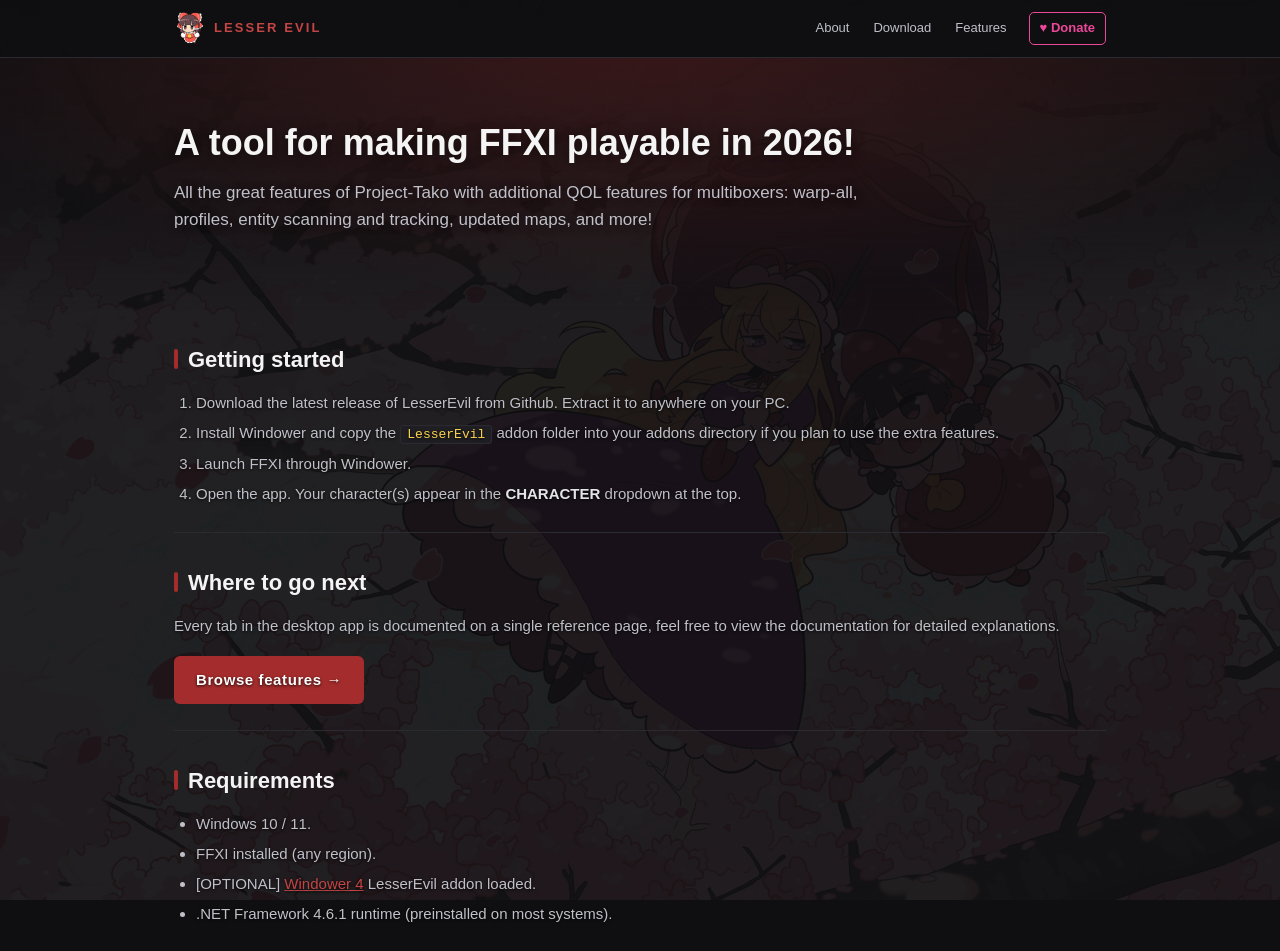
==== docs/index.html @ 6ac47f66 "Initial commit" ====
<!DOCTYPE html>
<html lang="en">
<head>
<meta charset="utf-8">
<meta name="viewport" content="width=device-width, initial-scale=1">
<title>LesserEvil - Documentation</title>
<link rel="icon" type="image/x-icon" href="IconNew.ico">
<link rel="stylesheet" href="styles.css">
</head>
<body>

<header class="topbar">
  <div class="container">
    <a href="index.html" class="brand"><img src="brand-logo.png" alt="" class="brand-icon">LESSER EVIL</a>
    <nav>
      <a href="about.html">About</a>
      <a href="download.html">Download</a>
      <a href="features.html">Features</a>
      <a href="https://ko-fi.com/lesserevil" class="donate-btn" target="_blank" rel="noopener">♥ Donate</a>
    </nav>
  </div>
</header>

<section class="hero">
  <div class="container">
    <h1>A tool for making FFXI playable in 2026!</h1>
    <p class="lede">
      All the great features of Project-Tako with additional QOL features for multiboxers: warp-all, profiles, entity scanning and tracking, updated maps, and more!
   </p>
  </div>
</section>

<main class="container">

<section>
  <h2>Getting started</h2>
  <ol>
    <li>Download the latest release of LesserEvil from Github. Extract it to anywhere on your PC.</li>
    <li>Install Windower and copy the <code>LesserEvil</code> addon folder into your addons directory if you plan to use the extra features.</li>
    <li>Launch FFXI through Windower.</li>
    <li>Open the app. Your character(s) appear in the
        <strong>CHARACTER</strong> dropdown at the top.</li>
  </ol>
</section>

<section>
  <h2>Where to go next</h2>
  <p>
    Every tab in the desktop app is documented on a single reference page, feel free to view the documentation for detailed explanations.
  </p>
  <p style="margin-top: 18px;">
    <a href="features.html"
       style="display: inline-block; padding: 12px 22px;
              background: var(--accent); color: white;
              text-decoration: none; border-radius: 6px;
              font-weight: 700; letter-spacing: 0.04em;">
      Browse features &rarr;
    </a>
  </p>
</section>

<section>
  <h2>Requirements</h2>
  <ul>
    <li>Windows 10 / 11.</li>
    <li>FFXI installed (any region).</li>
    <li>[OPTIONAL] <a href="https://www.windower.net/" target="_blank" rel="noopener">Windower 4</a> LesserEvil addon loaded.</li>
    <li>.NET Framework 4.6.1 runtime (preinstalled on most systems).</li>
  </ul>
</section>

</main>


</body>
</html>
---- docs/styles.css ----
/* LesserEvil documentation site — dark theme matching the app */

:root {
    --bg:        #0F0F11;
    --bg-card:   #1B1B1F;
    --bg-hero:   #18181B;
    --bg-nav:    #14141700;
    --border:    #2A2A30;
    --border-hi: #3F3F46;
    --text:      #E4E4E7;
    --text-mute: #C0C0C9;   /* lifted from #A1A1AA for legibility over the bg art */
    --text-dim:  #71717A;
    --accent:    #A52C2C;       /* LE's red */
    --accent-hi: #C44545;
    --code-bg:   #1F1F23;
    --code-fg:   #FCD34D;
    --donate:    #EC4899;       /* pink-500 */
    --donate-hi: #F472B6;

    /* Background overlay art. The single knob below controls how visible
       it is — bump toward ~0.18 for prominent, drop to 0 to disable
       entirely (the layer then renders nothing). */
    --bg-overlay-opacity: 0.08;
}

* { box-sizing: border-box; }

html { scroll-behavior: smooth; }

body {
    margin: 0;
    background: var(--bg);
    color: var(--text);
    font-family: -apple-system, BlinkMacSystemFont, 'Segoe UI', Roboto,
                 Oxygen, Ubuntu, sans-serif;
    font-size: 15px;
    line-height: 1.6;
}

/* Fixed, dimmed background art behind everything. Sits above the solid
   body color but below all content (z-index:-1), never intercepts
   clicks (pointer-events:none), and stays put while the page scrolls.
   Slight desaturation keeps the busy illustration from fighting the
   text. Shared stylesheet, so this applies to every page at once. */
body::before {
    content: "";
    position: fixed;
    inset: 0;
    z-index: -1;
    pointer-events: none;
    background: url('bg-overlay.jpg') center / cover no-repeat;
    opacity: var(--bg-overlay-opacity);
    filter: grayscale(25%);
}

.container {
    max-width: 980px;
    margin: 0 auto;
    padding: 0 24px;
}

/* ─── Top navigation (shared across all pages) ───────────────────── */

.topbar {
    position: sticky;
    top: 0;
    z-index: 50;
    background: rgba(15, 15, 17, 0.92);
    backdrop-filter: blur(8px);
    -webkit-backdrop-filter: blur(8px);
    border-bottom: 1px solid var(--border);
}

.topbar .container {
    display: flex;
    align-items: center;
    gap: 18px;
    padding-top: 12px;
    padding-bottom: 12px;
}

.brand {
    color: var(--accent-hi);
    font-weight: 800;
    letter-spacing: 0.16em;
    font-size: 13px;
    text-decoration: none;
    flex-shrink: 0;
    display: inline-flex;
    align-items: center;
    gap: 8px;
}

.brand:hover { color: var(--accent); }

.brand-icon {
    width: 32px;
    height: 32px;
    /* High-res transparent PNG (256px source) downscaled — let the
       browser smooth it instead of the old crisp-edges, which was
       only there to cope with upscaling a tiny .ico frame. */
    image-rendering: auto;
}

.topbar nav {
    display: flex;
    align-items: center;
    gap: 4px;
    flex-wrap: wrap;
    margin-left: auto;
}

.topbar nav a {
    color: var(--text-mute);
    text-decoration: none;
    font-size: 13px;
    font-weight: 500;
    padding: 6px 10px;
    border-radius: 5px;
}

.topbar nav a:hover {
    color: var(--text);
    background: rgba(255,255,255,0.04);
}

.topbar nav a.active {
    color: var(--text);
    background: rgba(165, 44, 44, 0.18);
}

.donate-btn {
    background: transparent !important;
    color: var(--donate) !important;
    font-weight: 600 !important;
    margin-left: 8px;
    border: 1px solid var(--donate) !important;
    padding: 5px 10px !important;
    transition: background 120ms, color 120ms;
}

.donate-btn:hover {
    background: rgba(236, 72, 153, 0.12) !important;
    color: var(--donate-hi) !important;
}

/* ─── Download card ──────────────────────────────────────────────── */

.download-card {
    background: var(--bg-card);
    border: 1px solid var(--border);
    border-radius: 8px;
    padding: 20px 22px;
    max-width: 560px;
}

.download-head {
    display: flex;
    align-items: center;
    gap: 12px;
    margin-bottom: 10px;
}

.version-badge {
    display: inline-block;
    background: rgba(165, 44, 44, 0.18);
    color: var(--accent-hi);
    border: 1px solid rgba(165, 44, 44, 0.5);
    font-weight: 700;
    font-size: 12px;
    letter-spacing: 0.06em;
    padding: 3px 10px;
    border-radius: 999px;
}

.download-sub {
    color: var(--text-dim);
    font-size: 13px;
}

.download-card p { margin: 0 0 16px; }

.btn-primary {
    display: inline-flex;
    align-items: center;
    gap: 8px;
    background: var(--accent);
    color: #fff;
    font-weight: 700;
    font-size: 14px;
    letter-spacing: 0.02em;
    text-decoration: none;
    padding: 11px 20px;
    border-radius: 6px;
    transition: background 120ms, transform 120ms;
}

.btn-primary:hover {
    background: var(--accent-hi);
    transform: translateY(-1px);
}

.repo-link {
    margin: 14px 0 0 !important;
    font-size: 13px;
    color: var(--text-dim);
}

/* ─── Hero (index only) ──────────────────────────────────────────── */

.hero {
    /* Translucent so the background art shows through instead of being
       hidden by a solid slab. Two layers:
       1) a soft LE-red glow up top — a "spotlight" that keeps the title
          emphasized;
       2) a vertical scrim that's darkest behind the heading (for
          legibility) and fades to fully transparent at the bottom so the
          hero blends seamlessly into the page over the overlay. */
    background:
        radial-gradient(1100px 380px at 50% -12%,
            rgba(165, 44, 44, 0.28), transparent 70%),
        linear-gradient(180deg,
            rgba(15, 15, 17, 0.88) 0%,
            rgba(15, 15, 17, 0.55) 55%,
            rgba(15, 15, 17, 0) 100%);
    border-bottom: 1px solid rgba(63, 63, 70, 0.4);
    padding: 64px 0 48px;
}

.hero h1 {
    font-size: 36px;
    font-weight: 700;
    line-height: 1.15;
    margin: 0 0 16px;
    color: #F4F4F5;
    /* Keeps the title crisp if any background art peeks through. */
    text-shadow: 0 2px 14px rgba(0, 0, 0, 0.55);
}

.hero .lede {
    font-size: 17px;
    color: var(--text-mute);
    max-width: 720px;
    margin: 0 0 28px;
    text-shadow: 0 1px 8px rgba(0, 0, 0, 0.5);
}

/* ─── Page header (non-index pages) ──────────────────────────────── */

.page-header {
    border-bottom: 1px solid var(--border);
    padding: 36px 0 24px;
}

.page-header h1 {
    font-size: 28px;
    font-weight: 700;
    color: #F4F4F5;
    margin: 0 0 8px;
}

.page-header .lede {
    font-size: 15px;
    color: var(--text-mute);
    margin: 0;
    max-width: 720px;
}

/* ─── Sections ───────────────────────────────────────────────────── */

main {
    padding-top: 0;
    padding-bottom: 60px;
}

section {
    padding: 32px 0 12px;
    border-bottom: 1px solid var(--border);
}

section:last-of-type {
    border-bottom: none;
}

h2 {
    font-size: 22px;
    font-weight: 700;
    color: #F4F4F5;
    margin: 0 0 14px;
    scroll-margin-top: 80px;
}

h2::before {
    content: '';
    display: inline-block;
    width: 4px;
    height: 20px;
    background: var(--accent);
    border-radius: 2px;
    vertical-align: middle;
    margin-right: 10px;
    transform: translateY(-2px);
}

h3 {
    font-size: 16px;
    font-weight: 700;
    color: #F4F4F5;
    margin: 0 0 8px;
}

p { margin: 0 0 14px; color: var(--text-mute); }
p strong, li strong { color: var(--text); }
p em, li em { color: var(--text-dim); font-style: italic; }

/* Subtle legibility halo: keeps body copy crisp where the background
   art shows through, without an opaque panel. Barely perceptible on
   flat dark areas, just enough contrast lift over the overlay. */
p, li, dd, dt, .lede {
    text-shadow: 0 1px 3px rgba(0, 0, 0, 0.85);
}

p.note {
    border-left: 3px solid var(--accent);
    background: rgba(165, 44, 44, 0.08);
    padding: 10px 14px;
    border-radius: 0 6px 6px 0;
    color: var(--text);
    font-size: 14px;
}

ul, ol {
    margin: 0 0 14px;
    padding-left: 22px;
    color: var(--text-mute);
}

li { margin-bottom: 6px; }

a { color: var(--accent-hi); }
a:hover { color: var(--accent); }

code {
    font-family: 'Consolas', 'Menlo', monospace;
    font-size: 13px;
    background: var(--code-bg);
    color: var(--code-fg);
    padding: 1px 6px;
    border-radius: 3px;
    border: 1px solid var(--border);
}

/* ─── Definition list (term + description) ──────────────────────── */

.feature-section dl {
    margin: 14px 0 22px;
    padding: 0;
}

.feature-section dt {
    color: var(--accent-hi);
    font-size: 11px;
    font-weight: 700;
    text-transform: uppercase;
    letter-spacing: 0.08em;
    margin-top: 14px;
    margin-bottom: 4px;
}

.feature-section dt:first-child {
    margin-top: 4px;
}

.feature-section dd {
    margin: 0 0 0 0;
    padding: 0;
    color: var(--text-mute);
    font-size: 14px;
    line-height: 1.55;
    max-width: 720px;
}

.feature-section dd + dt {
    border-top: 1px solid var(--border);
    padding-top: 14px;
}

/* ─── Sticky-sidebar TOC: nested sub-items ───────────────────────── */

.toc-nav ul ul {
    margin-top: 2px;
    margin-bottom: 6px;
    padding-left: 14px;
    border-left: 1px solid var(--border);
}

.toc-nav ul ul a {
    font-size: 12px;
    padding: 4px 8px;
    color: var(--text-dim);
}

.toc-nav ul ul a:hover {
    color: var(--text-mute);
}

.toc-nav ul ul a.active {
    color: var(--text);
    background: rgba(165, 44, 44, 0.10);
    border-left-color: var(--accent-hi);
}

/* Third-level nesting (sub-subsection under a subsection). */
.toc-nav ul ul ul {
    margin-top: 1px;
    margin-bottom: 4px;
    padding-left: 12px;
    border-left: 1px solid var(--border);
}

.toc-nav ul ul ul a {
    font-size: 11px;
    padding: 3px 8px;
    color: var(--text-dim);
}

.toc-nav ul ul ul a:hover {
    color: var(--text-mute);
}

/* ─── Feature card grid (legacy; kept for legend swatches etc.) ──── */

.features {
    display: grid;
    grid-template-columns: repeat(auto-fit, minmax(260px, 1fr));
    gap: 12px;
    margin: 18px 0 22px;
}

.card {
    background: var(--bg-card);
    border: 1px solid var(--border);
    border-radius: 6px;
    padding: 14px 16px;
}

.card h3 {
    font-size: 13px;
    text-transform: uppercase;
    letter-spacing: 0.06em;
    color: var(--accent-hi);
    margin-bottom: 6px;
}

.card p {
    margin: 0;
    font-size: 13.5px;
    color: var(--text-mute);
    line-height: 1.5;
}

/* ─── Legend swatches ────────────────────────────────────────────── */

.legend {
    list-style: none;
    padding: 0;
    margin: 0 0 14px;
    display: flex;
    flex-wrap: wrap;
    gap: 8px 22px;
}

.legend li {
    display: inline-flex;
    align-items: center;
    color: var(--text);
    font-size: 14px;
    margin: 0;
}

.swatch {
    display: inline-block;
    width: 11px;
    height: 11px;
    border-radius: 50%;
    margin-right: 8px;
    border: 1px solid rgba(0,0,0,0.6);
}

.swatch.diamond {
    border-radius: 0;
    transform: rotate(45deg);
}

.legend-pill {
    font-size: 11px;
    font-weight: 700;
    text-transform: uppercase;
    letter-spacing: 0.06em;
    margin-left: 6px;
}

/* ─── Multi-column list ──────────────────────────────────────────── */

.grid-list {
    display: grid;
    grid-template-columns: repeat(auto-fit, minmax(280px, 1fr));
    gap: 4px 22px;
    list-style: disc;
}

/* ─── Docs page (sticky-sidebar layout for /features.html) ──────── */

.docs-layout {
    display: grid;
    grid-template-columns: 250px 1fr;
    gap: 32px;
    max-width: 1140px;
    margin: 0 auto;
    padding: 0 24px;
}

.toc-nav {
    position: sticky;
    top: 64px;
    align-self: start;
    max-height: calc(100vh - 80px);
    overflow-y: auto;
    padding: 28px 16px 28px 0;
    border-right: 1px solid var(--border);
}

.toc-nav h3 {
    font-size: 11px;
    text-transform: uppercase;
    letter-spacing: 0.1em;
    color: var(--text-dim);
    margin: 0 0 12px;
    padding: 0 10px;
}

.toc-nav ul {
    list-style: none;
    padding: 0;
    margin: 0;
}

.toc-nav li { margin-bottom: 2px; }

.toc-nav a {
    display: block;
    padding: 7px 10px;
    border-radius: 4px;
    color: var(--text-mute);
    font-size: 13px;
    text-decoration: none;
    border-left: 2px solid transparent;
    transition: background 100ms, color 100ms, border-color 100ms;
}

.toc-nav a:hover {
    color: var(--text);
    background: rgba(255, 255, 255, 0.03);
}

.toc-nav a.active {
    color: var(--text);
    background: rgba(165, 44, 44, 0.15);
    border-left-color: var(--accent);
}

.docs-content {
    min-width: 0;
    padding: 0 0 60px;
}

.feature-section {
    padding-top: 48px;
    border-bottom: 1px solid var(--border);
    scroll-margin-top: 70px;
}

.feature-section:first-child { padding-top: 16px; }
.feature-section:last-child  { border-bottom: none; }

.feature-section > h2 {
    font-size: 26px;
    margin: 0 0 6px;
    scroll-margin-top: 70px;
}

.feature-section > h2::before {
    width: 5px;
    height: 24px;
}

.feature-section .feature-lede {
    font-size: 15px;
    color: var(--text-mute);
    margin: 0 0 22px;
    max-width: 720px;
}

.feature-section h3 {
    font-size: 15px;
    margin-top: 22px;
}

.feature-section .card h3 { margin-top: 0; }

@media (max-width: 900px) {
    .docs-layout {
        grid-template-columns: 1fr;
        gap: 0;
    }
    .toc-nav {
        position: static;
        max-height: none;
        border-right: none;
        border-bottom: 1px solid var(--border);
        padding: 14px 0;
        margin-bottom: 8px;
    }
    .toc-nav h3 { padding: 0 4px; margin-bottom: 8px; }
    .toc-nav ul {
        display: flex;
        flex-wrap: wrap;
        gap: 4px;
    }
    .toc-nav a {
        padding: 5px 10px;
        font-size: 12px;
    }
    .toc-nav a.active {
        border-left: none;
        border-bottom: 2px solid var(--accent);
        background: rgba(165, 44, 44, 0.15);
    }
    .feature-section { padding-top: 32px; }
    .feature-section > h2 { font-size: 22px; }
}

/* ─── Quick-links grid (home page) ───────────────────────────────── */

.quick-links {
    display: grid;
    grid-template-columns: repeat(auto-fit, minmax(220px, 1fr));
    gap: 12px;
    margin: 24px 0;
    list-style: none;
    padding: 0;
}

.quick-links li { margin: 0; }

.quick-links a {
    display: block;
    background: var(--bg-card);
    border: 1px solid var(--border);
    border-radius: 6px;
    padding: 16px 18px;
    text-decoration: none;
    color: var(--text);
    transition: border-color 120ms;
}

.quick-links a:hover {
    border-color: var(--accent);
}

.quick-links .ql-title {
    color: var(--accent-hi);
    font-size: 12px;
    font-weight: 700;
    text-transform: uppercase;
    letter-spacing: 0.06em;
    margin-bottom: 4px;
}

.quick-links .ql-text {
    color: var(--text-mute);
    font-size: 13.5px;
}

/* ─── Footer ─────────────────────────────────────────────────────── */

footer {
    border-top: 1px solid var(--border);
    margin-top: 40px;
    padding: 22px 0;
}

footer p {
    margin: 0;
    font-size: 12px;
    color: var(--text-dim);
}

/* ─── Contact form / details ─────────────────────────────────────── */

.contact-grid {
    display: grid;
    grid-template-columns: repeat(auto-fit, minmax(280px, 1fr));
    gap: 16px;
    margin: 18px 0;
}

.contact-grid .card .label {
    color: var(--text-dim);
    font-size: 11px;
    text-transform: uppercase;
    letter-spacing: 0.06em;
    margin-bottom: 4px;
}

.contact-grid .card a {
    word-break: break-all;
}

/* ─── Feature screenshots ────────────────────────────────────────── */

.feature-figure {
    margin: 20px 0 24px;
    padding: 0;
}

.feature-figure img {
    display: block;
    max-width: 100%;
    height: auto;
    margin: 0 auto;
    border: 1px solid var(--border);
    background: var(--bg-card);
    box-shadow: 0 6px 20px rgba(0, 0, 0, 0.45);
}

.feature-figure figcaption {
    margin-top: 10px;
    color: var(--text-dim);
    font-size: 13px;
    font-style: italic;
    text-align: center;
}

/* ─── Responsive ─────────────────────────────────────────────────── */

@media (max-width: 760px) {
    .topbar .container { gap: 8px; }
    .topbar nav { gap: 2px; }
    .topbar nav a { padding: 4px 8px; font-size: 12px; }
    .donate-btn { margin-left: 4px; }
}

@media (max-width: 600px) {
    .hero { padding: 40px 0 28px; }
    .hero h1 { font-size: 26px; }
    .hero .lede { font-size: 15px; }
    .page-header { padding: 28px 0 18px; }
    .page-header h1 { font-size: 22px; }
    h2 { font-size: 20px; }
    section { padding-top: 24px; }
}
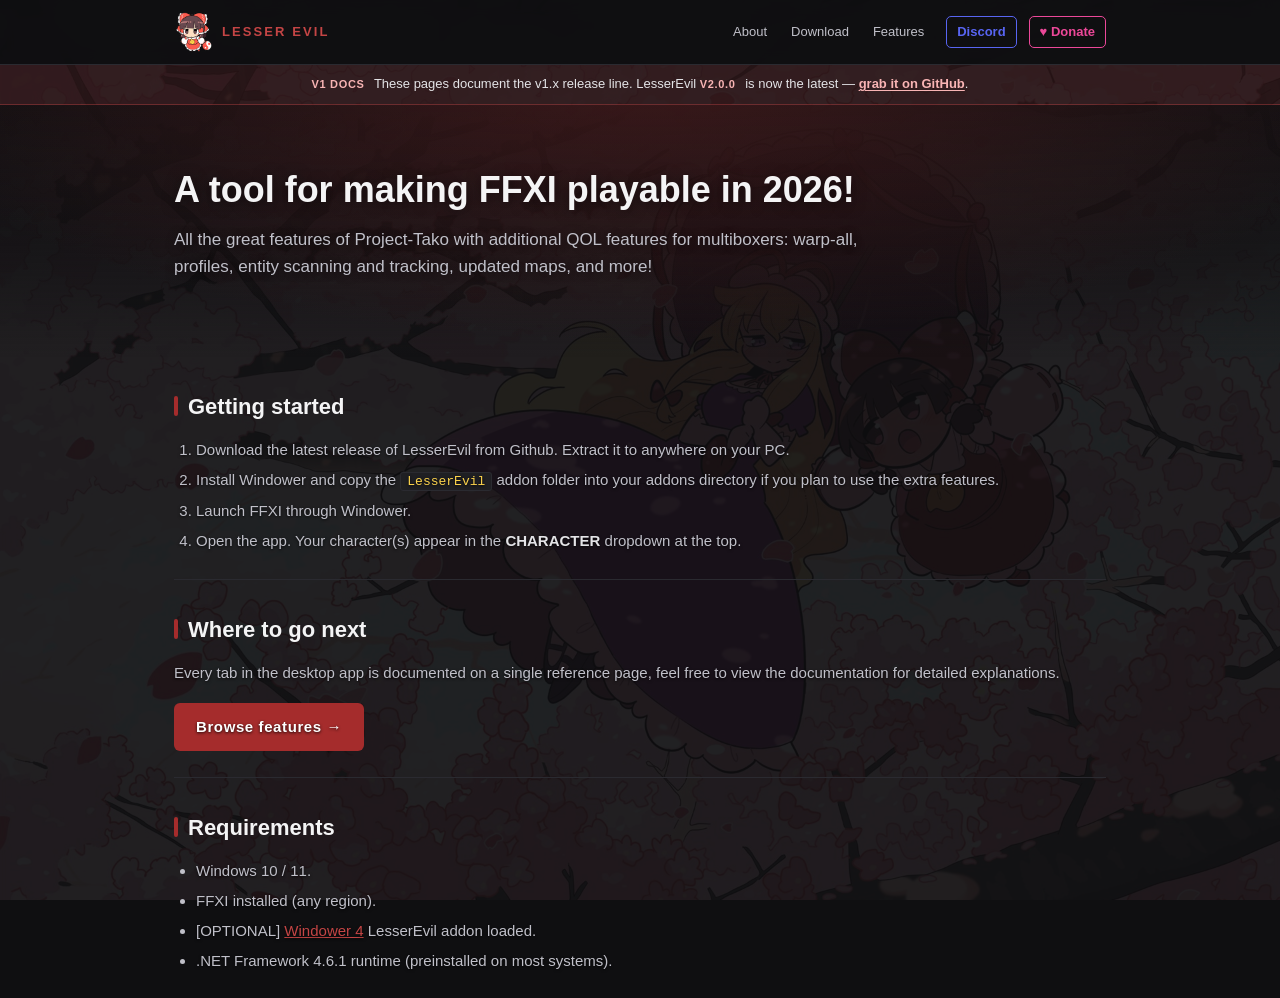
==== commit d5daf64e: "Update to v2 on README" ====
--- a/docs/index.html
+++ b/docs/index.html
@@ -16,10 +16,18 @@
       <a href="about.html">About</a>
       <a href="download.html">Download</a>
       <a href="features.html">Features</a>
+      <a href="https://discord.gg/vSgYvdh8gT" class="discord-btn" target="_blank" rel="noopener">Discord</a>
       <a href="https://ko-fi.com/lesserevil" class="donate-btn" target="_blank" rel="noopener">♥ Donate</a>
     </nav>
   </div>
 </header>
+
+<div class="version-banner">
+  <strong>v1 docs</strong>
+  These pages document the v1.x release line.
+  LesserEvil <strong>v2.0.0</strong> is now the latest &mdash;
+  <a href="https://github.com/suspiciousman3187/LesserEvil/releases/latest" target="_blank" rel="noopener">grab it on GitHub</a>.
+</div>
 
 <section class="hero">
   <div class="container">
--- a/docs/styles.css
+++ b/docs/styles.css
@@ -16,6 +16,8 @@
     --code-fg:   #FCD34D;
     --donate:    #EC4899;       /* pink-500 */
     --donate-hi: #F472B6;
+    --discord:   #5865F2;       /* Discord blurple */
+    --discord-hi: #7984F5;
 
     /* Background overlay art. The single knob below controls how visible
        it is — bump toward ~0.18 for prominent, drop to 0 to disable
@@ -94,8 +96,8 @@
 .brand:hover { color: var(--accent); }
 
 .brand-icon {
-    width: 32px;
-    height: 32px;
+    width: 40px;
+    height: 40px;
     /* High-res transparent PNG (256px source) downscaled — let the
        browser smooth it instead of the old crisp-edges, which was
        only there to cope with upscaling a tiny .ico frame. */
@@ -142,6 +144,54 @@
 .donate-btn:hover {
     background: rgba(236, 72, 153, 0.12) !important;
     color: var(--donate-hi) !important;
+}
+
+.discord-btn {
+    background: transparent !important;
+    color: var(--discord) !important;
+    font-weight: 600 !important;
+    margin-left: 8px;
+    border: 1px solid var(--discord) !important;
+    padding: 5px 10px !important;
+    transition: background 120ms, color 120ms;
+}
+
+.discord-btn:hover {
+    background: rgba(88, 101, 242, 0.14) !important;
+    color: var(--discord-hi) !important;
+}
+
+/* ─── v1 archived-docs banner ────────────────────────────────────
+   Sits just below the topbar on every page so visitors know up-front
+   that this site documents v1.x. The v2 latest-release link sends
+   them to the GitHub Releases page for the current build. */
+.version-banner {
+    background: rgba(165, 44, 44, 0.14);
+    border-bottom: 1px solid rgba(196, 69, 69, 0.40);
+    color: var(--text);
+    font-size: 13px;
+    text-align: center;
+    padding: 10px 16px;
+    line-height: 1.45;
+}
+
+.version-banner strong {
+    color: #F8B4B4;
+    letter-spacing: 0.06em;
+    text-transform: uppercase;
+    font-size: 11px;
+    margin-right: 6px;
+}
+
+.version-banner a {
+    color: #F8B4B4;
+    text-decoration: underline;
+    text-underline-offset: 2px;
+    font-weight: 600;
+}
+
+.version-banner a:hover {
+    color: #FCD0D0;
 }
 
 /* ─── Download card ──────────────────────────────────────────────── */
@@ -383,6 +433,53 @@
 .feature-section dd + dt {
     border-top: 1px solid var(--border);
     padding-top: 14px;
+}
+
+/* ─── Feature table (legacy command reference) ──────────────────── */
+
+.feature-table {
+    width: 100%;
+    border-collapse: collapse;
+    margin: 14px 0 22px;
+    font-size: 14px;
+    color: var(--text-mute);
+}
+
+.feature-table th,
+.feature-table td {
+    text-align: left;
+    vertical-align: top;
+    padding: 10px 12px;
+    border-bottom: 1px solid var(--border);
+}
+
+.feature-table thead th {
+    color: var(--accent-hi);
+    font-size: 11px;
+    font-weight: 700;
+    text-transform: uppercase;
+    letter-spacing: 0.08em;
+    border-bottom: 1px solid var(--border-hi);
+}
+
+.feature-table tbody tr:hover {
+    background: rgba(165, 44, 44, 0.05);
+}
+
+.feature-table td:first-child {
+    white-space: nowrap;
+}
+
+.feature-table td.src {
+    color: var(--text-dim);
+    font-family: 'Consolas', 'Menlo', monospace;
+    font-size: 12px;
+    white-space: nowrap;
+}
+
+@media (max-width: 720px) {
+    .feature-table td:first-child { white-space: normal; }
+    .feature-table .src { display: none; }
 }
 
 /* ─── Sticky-sidebar TOC: nested sub-items ───────────────────────── */
